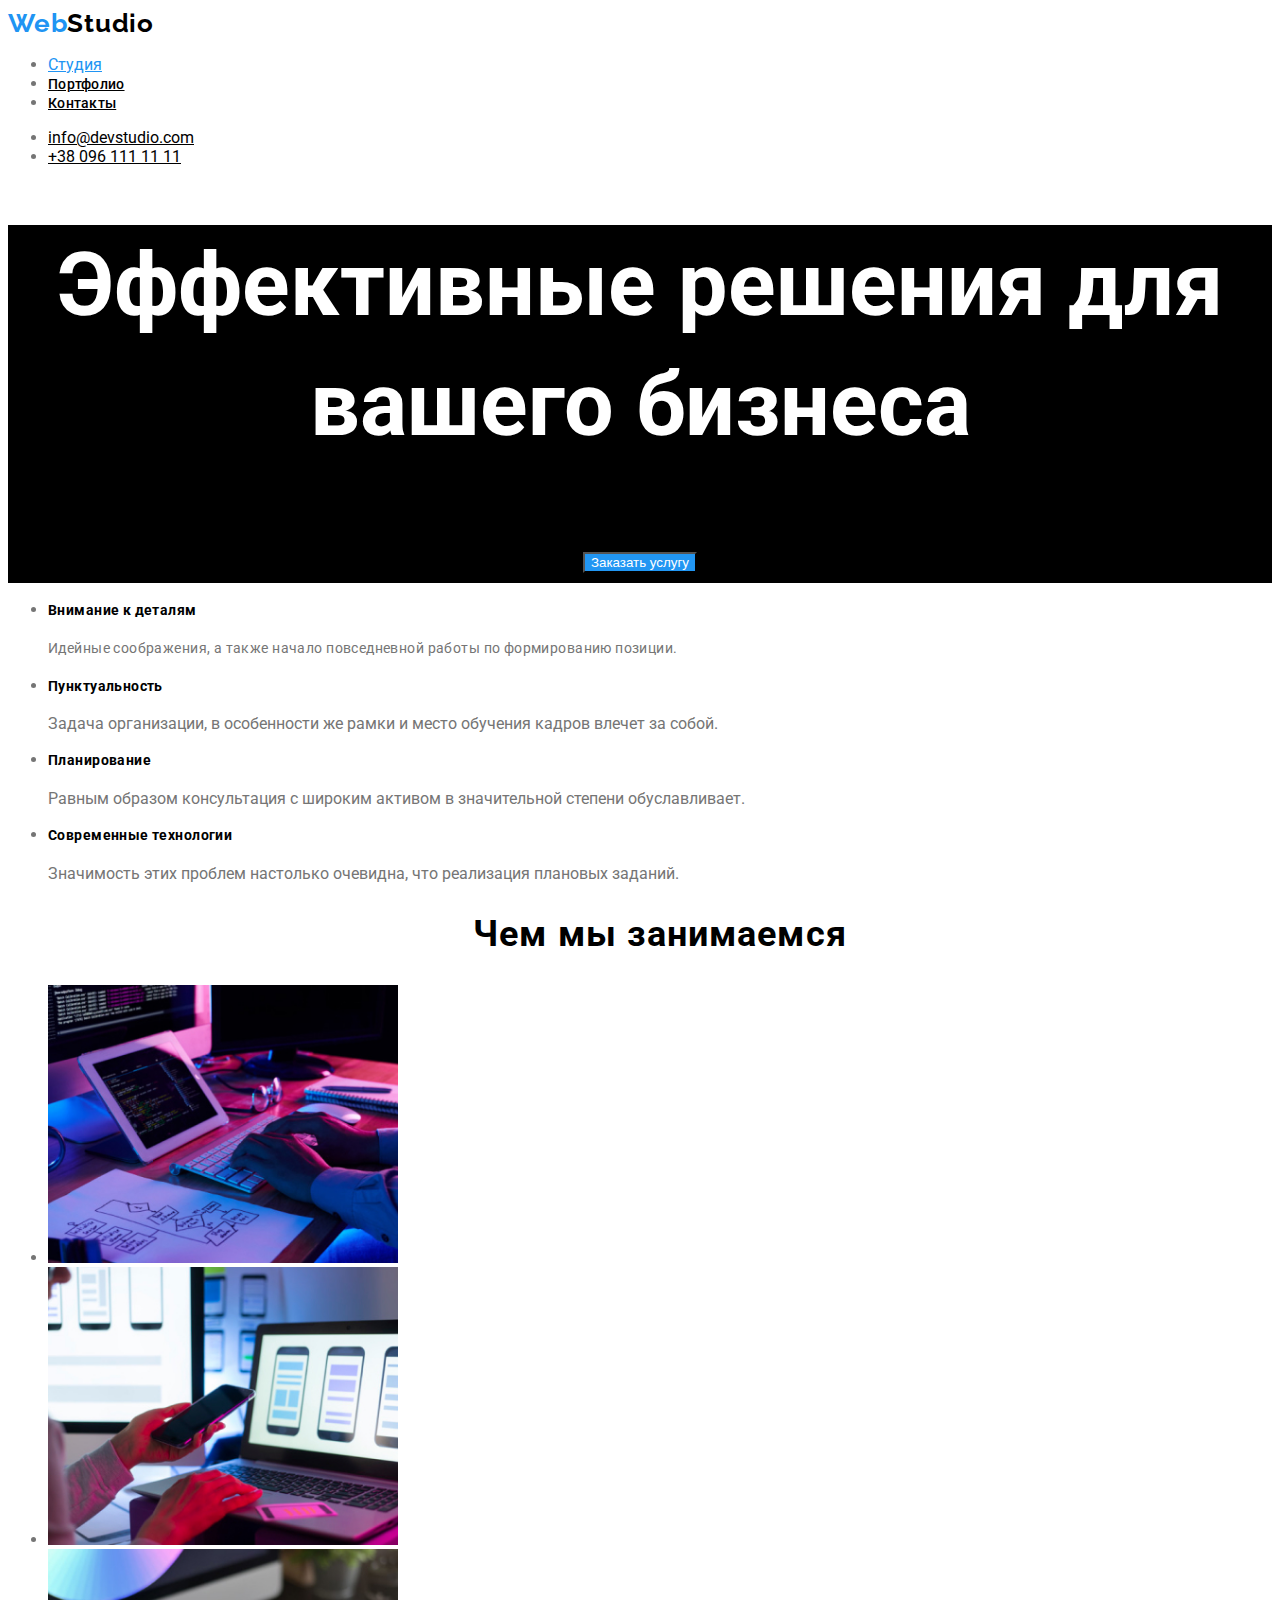
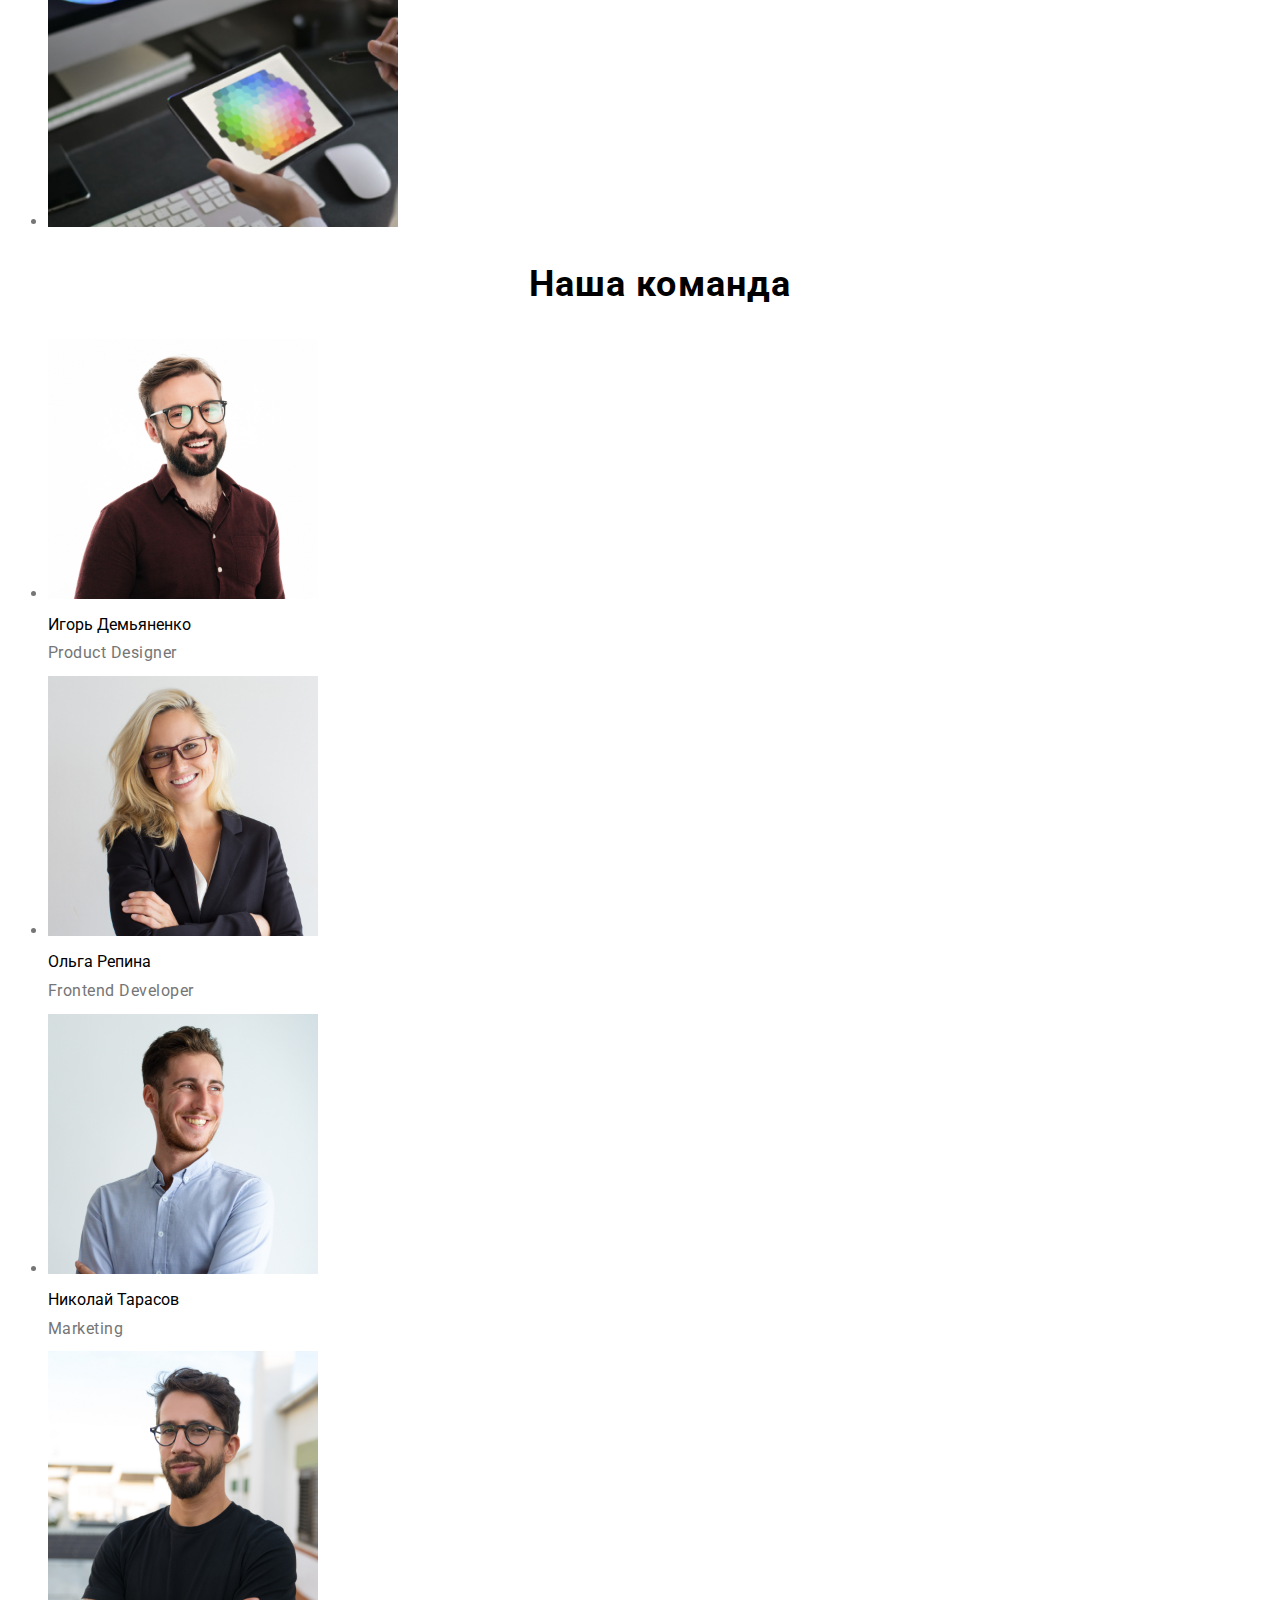
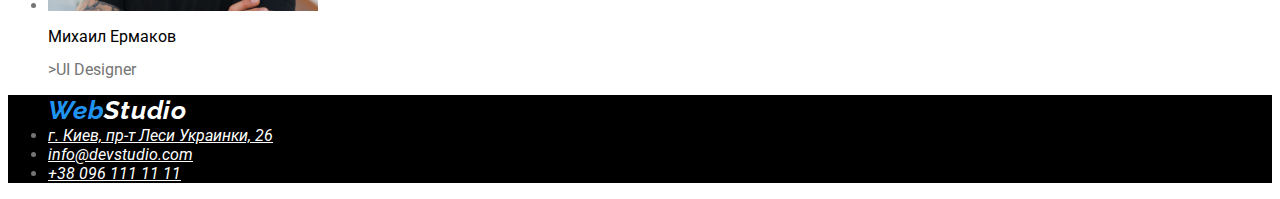
==== index.html @ 0aea4b32 "d2" ====
<!DOCTYPE html>
<html lang="en">
<head>
    <meta charset="UTF-8">
    <meta http-equiv="X-UA-Compatible" content="IE=edge">
    <meta name="viewport" content="width=device-width, initial-scale=1.0">
    <title>Document</title>
    <link rel="preconnect" href="https://fonts.googleapis.com">
<link rel="preconnect" href="https://fonts.gstatic.com" crossorigin>
<link href="https://fonts.googleapis.com/css2?family=Raleway:wght@700&family=Roboto:wght@300;400;500;700;900&display=swap" rel="stylesheet"> 
    <link rel="stylesheet" href="./css/styles.css">
</head>
<body>

    <header> 
  <nav>
    <a  href="WebStudio" class="logo">Web<span class="logo-dark ">Studio</span></a>
    <ul class="menu-nav list">
    <li><a href="./index.html" class=" link menu-nav-link-current">Студия</a></li>   
    <li><a href="./portfolio.html" class=" link menu-nav-link" >Портфолио</a></li> 
    <li><a href="" class=" link menu-nav-link">Контакты</a></li>   
</ul> 
</nav>    
<ul class="menu-int list">
    <li><a href=""class=" link menu-int-link">info@devstudio.com</a></li>
    <li><a href=""class=" link menu-int-link">+38 096 111 11 11</a></li>
</ul>
    </header>
    <main>
    <section class="hero-list">
        <h1 class="hero-title">Эффективные решения для вашего бизнеса</h1>
        <button class="hero-button" type="button" >Заказать услугу </button>
    </section>
    <section class="section"> 
        <ul>
            <li>
            <h3 class="section-title">Внимание к деталям</h3>
            <p class="tekst-title">Идейные соображения, а также начало повседневной работы по формированию позиции.</p>
            </li>
            <li>
            <h3 class="section-title">Пунктуальность</h3>
            <p>Задача организации, в особенности же рамки и место обучения кадров влечет за собой.</p>
            </li>
            <li>
                <h3 class="section-title">Планирование</h3>
                <p>Равным образом консультация с широким активом в значительной степени обуславливает.</p>
            </li>
            <li>
                <h3 class="section-title">Современные технологии</h3>
                <p>Значимость этих проблем настолько очевидна, что реализация плановых заданий.</p>
            </li>
        </ul>

    </section>
    
        <section class="section-robota">
            <ul> 
                <h2 class="section-robota-title">Чем мы занимаемся</h2>
                <li>
                    <img src="./ipg/img1.jpg" alt="печатает код" width="350">
                </li>
                <li>
                    <img src="./ipg/img2.jpg" alt="дизайн моб.приложения" width="350">
                </li>
                <li>
                    <img src="./ipg/img3.jpg" alt="выбор цвета" width="350">
                </li>

           
            </ul>
            
        </section>
           
        </section class="section">
    <ul>
        <h2 class="section-komanda-title">Наша команда</h2>
        <li>
            <img src="./img/img1.jpg" alt="Игорь Демьяненко" width="270">
        <h3 class="section-employees-title">Игорь Демьяненко</h3>
        <p class="employees-tect">Product Designer</p>
        </li>
        <li>
            <img src="./img/img2.jpg" alt="Ольга Репина" width="270">
        <h3 class="section-employees-title">Ольга Репина</h3>
        <p class="employees-tect">Frontend Developer</p>
        </li>
        <li>
            <img src="./img/img3.jpg" alt="Николай Тарасов" width="270">
        <h3 class="section-employees-title">Николай Тарасов</h3>
        <p class="employees-tect">Marketing</p>
        </li>
        <li>
            <img src="./img/img4.jpg" alt="Михаил Ермаков" width="270">
        <h3 class="section-employees-title">Михаил Ермаков</h3>
        <p class="employees-tect"></p>>UI Designer</p>
        </li>
    </ul>
</section>
</main>
<footer>
<address>
<ul class="contact">
    <a  href="WebStudio" class="contact-logo">Web<span class="contact-logo-dark ">Studio</span></a>
    <li><a class="contact-link" href="">г. Киев, пр-т Леси Украинки, 26</a></li>
    <li><a class="contact-link"  href="">info@devstudio.com</a></li>
    <li><a class="contact-link"  href="">+38 096 111 11 11</a></li>
</ul>
</footer>   
</address>
</body>
</html>
---- css/styles.css ----
:root{
--primary-text-color: #757575;    
--title-text-color: #000000;
--accent-color:hsl(207, 90%, 54%);
}



body {
    background-color: #FFFFFF;
    color: var(--primary-text-color);
    font-family:roboto,sans-serif ;
}

.logo {
text-decoration: none;
font-family: Raleway;
font-weight: 700;
font-size: 26px;
line-height: 1.19;
letter-spacing: 0.03em;
color:var(--accent-color);
}
.logo-dark{
    color: var(--title-text-color)
}
/* навигация */
.menu-nav-link {
    color:var(--title-text-color);
font-weight: 500;
font-size: 14px;
line-height: 1.14;
letter-spacing: 0.02em;

}
.menu-nav-link:hover,
.menu-nav-link:focus {
    color:var(--accent-color);
}
.menu-nav-link-current {
 color:var(--accent-color)
}
.menu-int-link {
    color:var(--title-text-color);
}
.menu-int-link:hover,
.menu-int-link:focus {
    color:var(--accent-color);
}
/* hero */
.hero-list{
background-color:var(--title-text-color);
color: white;
font-weight: 900;
font-size: 44px;
line-height: 1.36;
text-align: center;

}
.hero-title{
color :white;
}
/* section */
.section-title{
    color: var(--title-text-color);
font-weight: 700;
font-size: 14px;
line-height: 1.7;
letter-spacing: 0.03em;

}
.tekst-title {
    font-weight: 400;
    font-size: 14px;
    line-height: 1.7;
    letter-spacing: 0.03em;
}
.section-robota-title{
color: var(--title-text-color);
font-weight: 700;
font-size: 36px;
line-height: 1.33x;
text-align: center;
letter-spacing: 0.03em;
}
.section-komanda-title{
 color: var(--title-text-color);
font-weight: 700;
font-size: 36px;
line-height: 1.33;
text-align: center;
letter-spacing: 0.03em;   
}
.section-employees-title{
color: var(--title-text-color); 
font-weight: 400;
font-size: 16px;
line-height: 0.8;
letter-spacing: 0.03
}
.employees-tect{
    font-weight: 400;
    font-size: 16px;
    line-height: 0.8;
    letter-spacing: 0.03em;    
}
/* button */
.hero-button{
 background-color:#2196F3 ;
 color: white; 
}
.hero-button:focus{
color:#2196F3;
background-color:white;
border-color: white;
} 
.contact{
background-color:var(--title-text-color)
}
.contact-link{
color:white ;
}
.contact-logo {
    text-decoration: none;
    font-family: Raleway;
    font-weight: bold;
    font-size: 26px;
    line-height: 31px;
    letter-spacing: 0.03em;
    color:var(--accent-color);
    }
    .contact-logo-dark{
     color:white;
    }

    /* portfolio */
    /* button */
.filter-button{
  background-color:#FFFFFF;;
  color: #2196F3;
 }
.filter-button:focus,
.filter-button:hover{
  color:white;
  background-color:blue;
  border-color: blue;
 }
 /* section filter */
.filter-title {
color: var(--title-text-color);
font-weight: 700;
font-size: 18px;
line-height: 2;
letter-spacing: 0.06em;
}
.filter-tekct-title{
    font-weight: 400;
    font-size: 16px;
    line-height: 1.8;
    letter-spacing: 0.03em;   
}
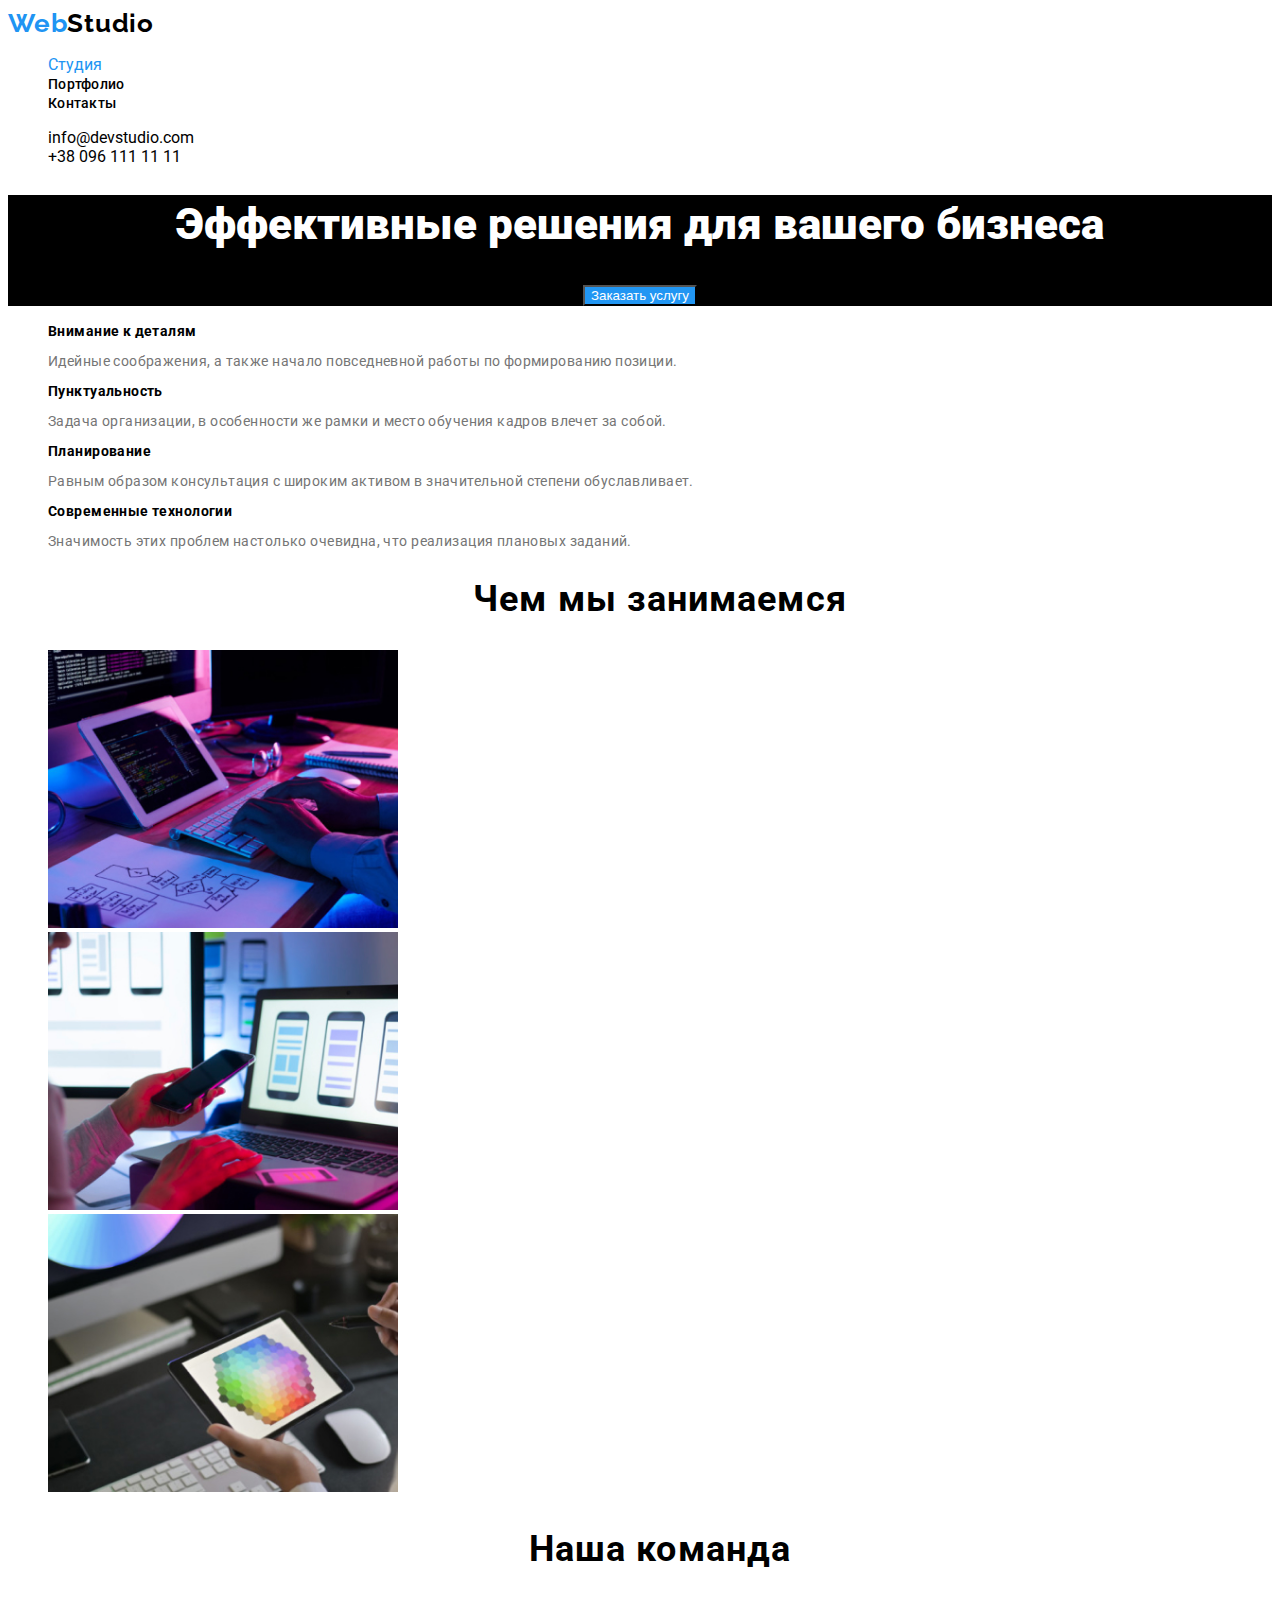
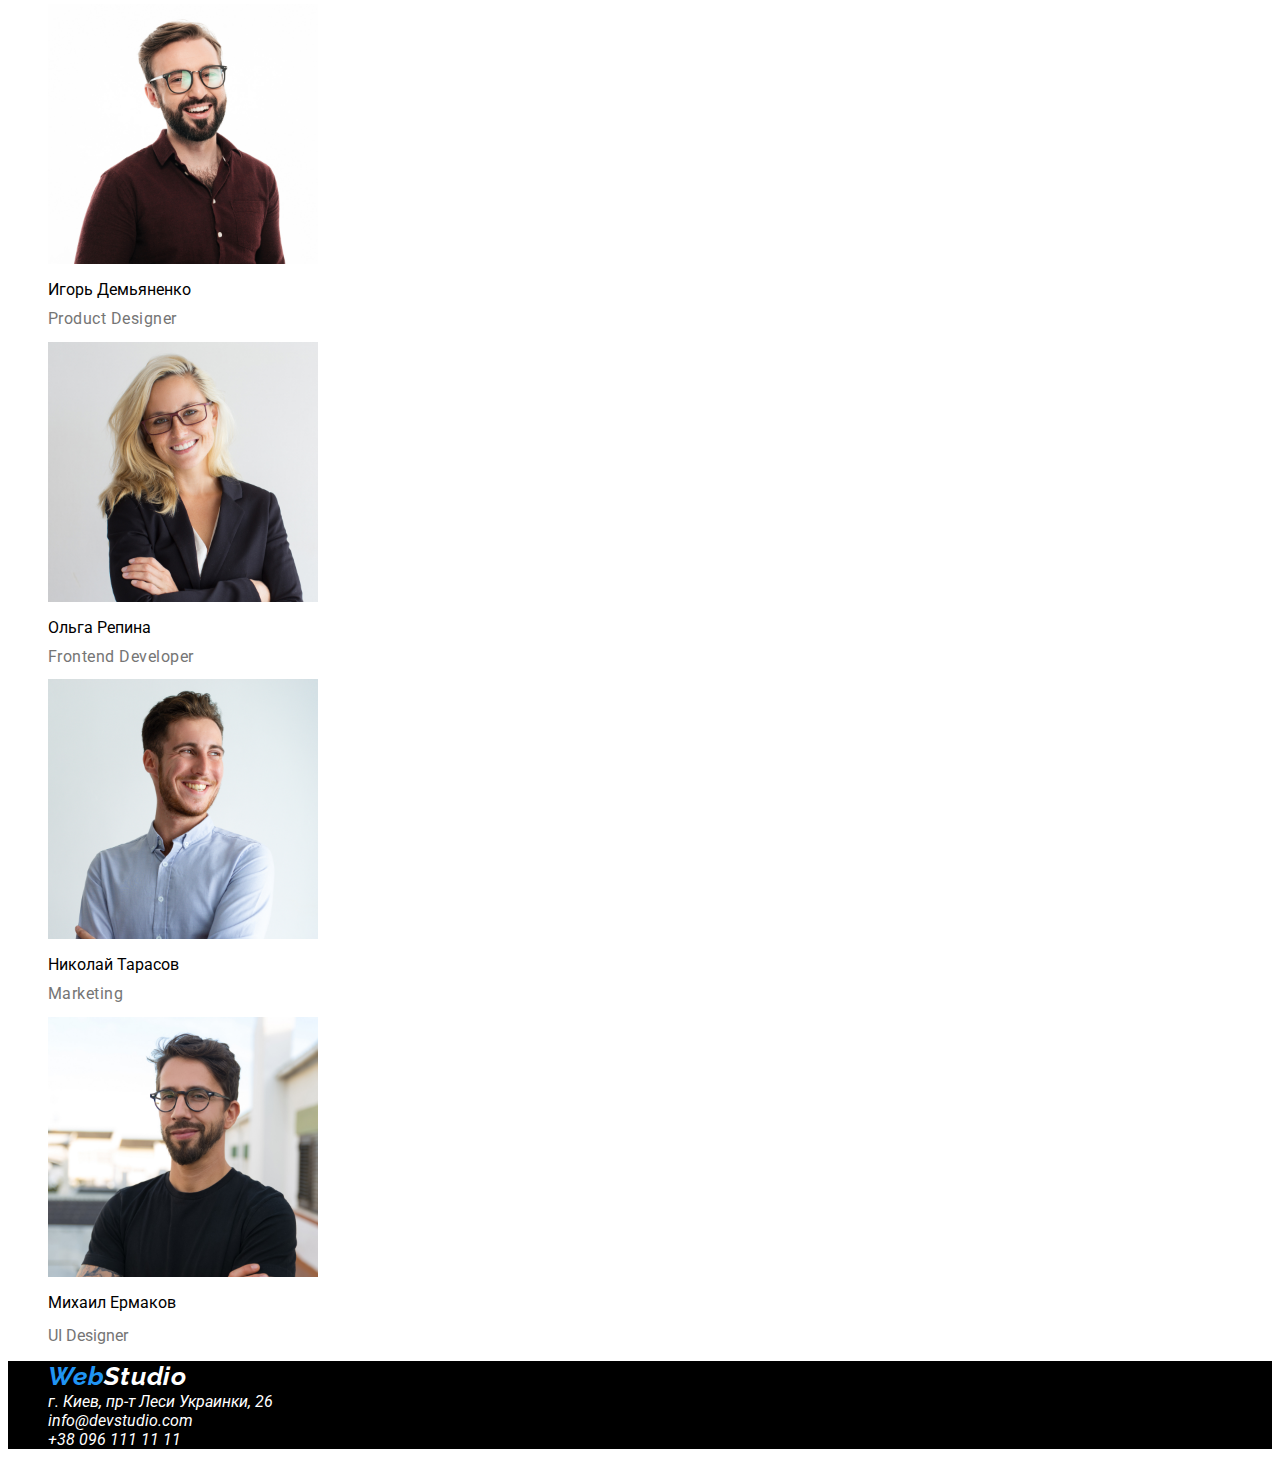
==== commit eac59b8c: "lp" ====
--- a/index.html
+++ b/index.html
@@ -32,29 +32,29 @@
         <button class="hero-button" type="button" >Заказать услугу </button>
     </section>
     <section class="section"> 
-        <ul>
+        <ul class="list">
             <li>
             <h3 class="section-title">Внимание к деталям</h3>
             <p class="tekst-title">Идейные соображения, а также начало повседневной работы по формированию позиции.</p>
             </li>
             <li>
             <h3 class="section-title">Пунктуальность</h3>
-            <p>Задача организации, в особенности же рамки и место обучения кадров влечет за собой.</p>
+            <p class="tekst-title">Задача организации, в особенности же рамки и место обучения кадров влечет за собой.</p>
             </li>
             <li>
                 <h3 class="section-title">Планирование</h3>
-                <p>Равным образом консультация с широким активом в значительной степени обуславливает.</p>
+                <p class="tekst-title">Равным образом консультация с широким активом в значительной степени обуславливает.</p>
             </li>
             <li>
                 <h3 class="section-title">Современные технологии</h3>
-                <p>Значимость этих проблем настолько очевидна, что реализация плановых заданий.</p>
+                <p class="tekst-title">Значимость этих проблем настолько очевидна, что реализация плановых заданий.</p>
             </li>
         </ul>
 
     </section>
     
         <section class="section-robota">
-            <ul> 
+            <ul class="list"> 
                 <h2 class="section-robota-title">Чем мы занимаемся</h2>
                 <li>
                     <img src="./ipg/img1.jpg" alt="печатает код" width="350">
@@ -72,7 +72,7 @@
         </section>
            
         </section class="section">
-    <ul>
+    <ul class="list">
         <h2 class="section-komanda-title">Наша команда</h2>
         <li>
             <img src="./img/img1.jpg" alt="Игорь Демьяненко" width="270">
@@ -92,14 +92,14 @@
         <li>
             <img src="./img/img4.jpg" alt="Михаил Ермаков" width="270">
         <h3 class="section-employees-title">Михаил Ермаков</h3>
-        <p class="employees-tect"></p>>UI Designer</p>
+        <p class="employees-tect"></p>UI Designer</p>
         </li>
     </ul>
 </section>
 </main>
 <footer>
 <address>
-<ul class="contact">
+<ul class="contact list">
     <a  href="WebStudio" class="contact-logo">Web<span class="contact-logo-dark ">Studio</span></a>
     <li><a class="contact-link" href="">г. Киев, пр-т Леси Украинки, 26</a></li>
     <li><a class="contact-link"  href="">info@devstudio.com</a></li>
--- a/css/styles.css
+++ b/css/styles.css
@@ -3,7 +3,13 @@
 --title-text-color: #000000;
 --accent-color:hsl(207, 90%, 54%);
 }
-
+.list{
+list-style: none;
+}
+.link{
+    text-decoration: none;
+}
+   
 
 
 body {
@@ -48,13 +54,18 @@
     color:var(--accent-color);
 }
 /* hero */
+.hero-title{
+    color: white;
+    font-weight: 900;
+    font-size: 44px;
+    line-height: 1.36;
+    text-align: center;
+
+}
 .hero-list{
 background-color:var(--title-text-color);
-color: white;
-font-weight: 900;
-font-size: 44px;
-line-height: 1.36;
 text-align: center;
+
 
 }
 .hero-title{
@@ -62,18 +73,18 @@
 }
 /* section */
 .section-title{
-    color: var(--title-text-color);
+ color: var(--title-text-color);
 font-weight: 700;
 font-size: 14px;
-line-height: 1.7;
+line-height: 1.3;
 letter-spacing: 0.03em;
 
 }
 .tekst-title {
-    font-weight: 400;
-    font-size: 14px;
-    line-height: 1.7;
-    letter-spacing: 0.03em;
+font-weight: 400;
+font-size: 14px;
+line-height: 1;
+letter-spacing: 0.03em;
 }
 .section-robota-title{
 color: var(--title-text-color);
@@ -108,6 +119,7 @@
 .hero-button{
  background-color:#2196F3 ;
  color: white; 
+ 
 }
 .hero-button:focus{
 color:#2196F3;
@@ -119,6 +131,7 @@
 }
 .contact-link{
 color:white ;
+text-decoration: none;
 }
 .contact-logo {
     text-decoration: none;
@@ -134,10 +147,16 @@
     }
 
     /* portfolio */
+    .filter-list{
+        list-style: none;
+        text-align: center;
+
+    }
     /* button */
 .filter-button{
   background-color:#FFFFFF;;
   color: #2196F3;
+  text-align: center;
  }
 .filter-button:focus,
 .filter-button:hover{
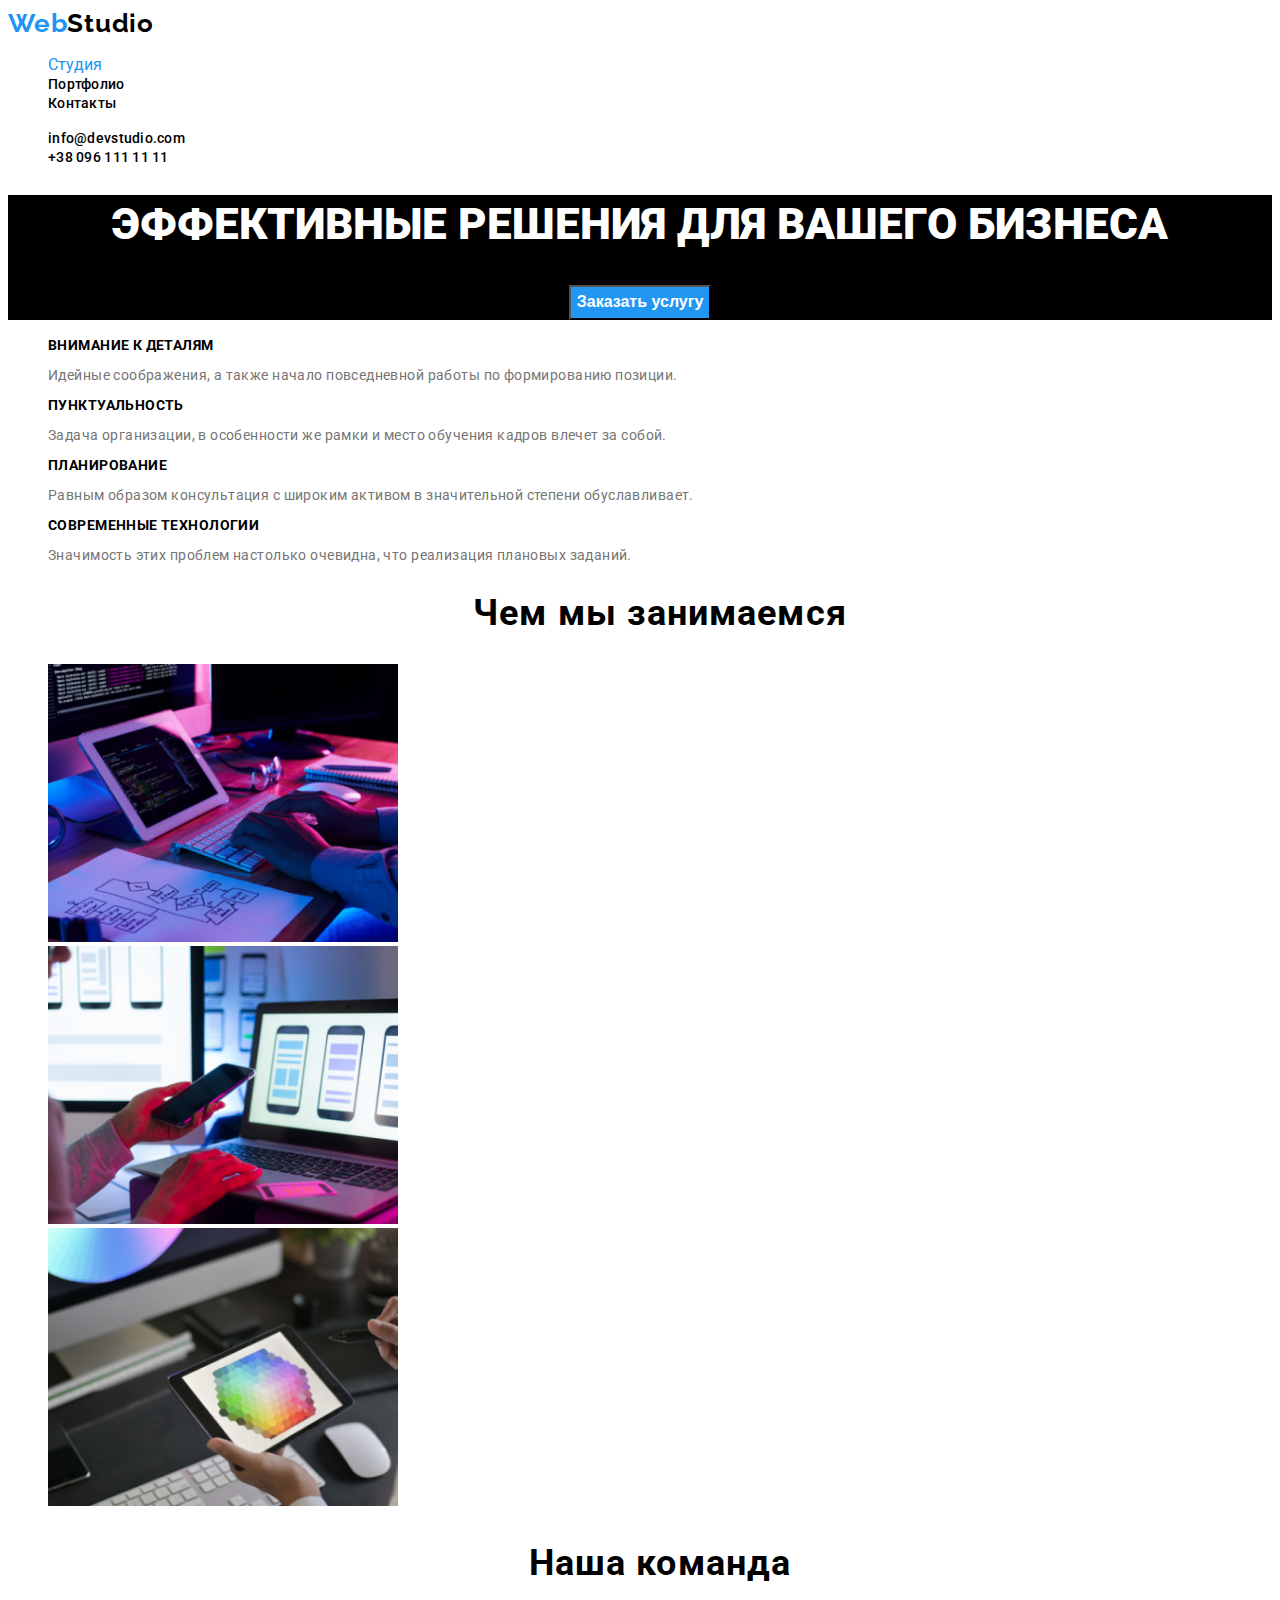
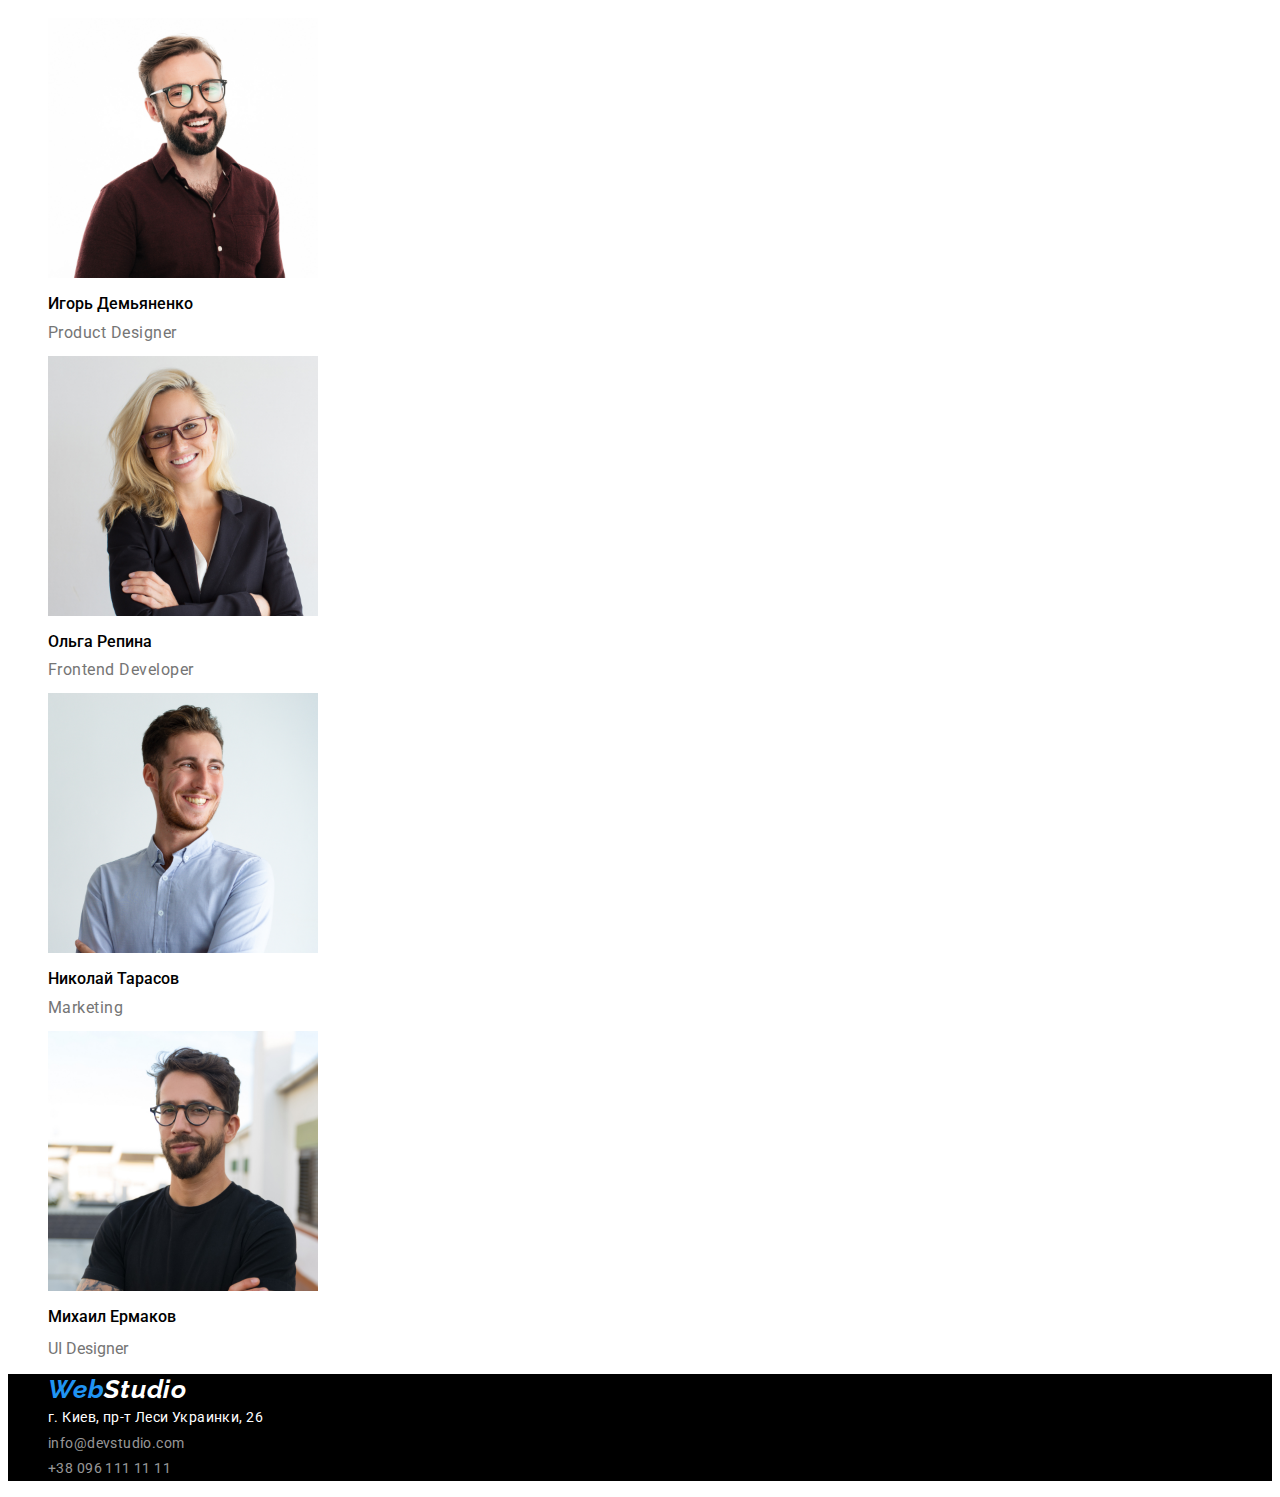
==== commit 31f8b3c7: "l3" ====
--- a/index.html
+++ b/index.html
@@ -101,7 +101,7 @@
 <address>
 <ul class="contact list">
     <a  href="WebStudio" class="contact-logo">Web<span class="contact-logo-dark ">Studio</span></a>
-    <li><a class="contact-link" href="">г. Киев, пр-т Леси Украинки, 26</a></li>
+    <li><a class="contact-address-link" href="">г. Киев, пр-т Леси Украинки, 26</a></li>
     <li><a class="contact-link"  href="">info@devstudio.com</a></li>
     <li><a class="contact-link"  href="">+38 096 111 11 11</a></li>
 </ul>
--- a/css/styles.css
+++ b/css/styles.css
@@ -32,7 +32,7 @@
 }
 /* навигация */
 .menu-nav-link {
-    color:var(--title-text-color);
+color:var(--title-text-color);
 font-weight: 500;
 font-size: 14px;
 line-height: 1.14;
@@ -47,7 +47,11 @@
  color:var(--accent-color)
 }
 .menu-int-link {
-    color:var(--title-text-color);
+color:var(--title-text-color);
+font-weight: 500;
+font-size: 14px;
+line-height: 1.14;
+letter-spacing: 0.02em;
 }
 .menu-int-link:hover,
 .menu-int-link:focus {
@@ -60,6 +64,7 @@
     font-size: 44px;
     line-height: 1.36;
     text-align: center;
+    text-transform: uppercase;
 
 }
 .hero-list{
@@ -78,6 +83,7 @@
 font-size: 14px;
 line-height: 1.3;
 letter-spacing: 0.03em;
+text-transform: uppercase;
 
 }
 .tekst-title {
@@ -104,7 +110,7 @@
 }
 .section-employees-title{
 color: var(--title-text-color); 
-font-weight: 400;
+font-weight: 500;
 font-size: 16px;
 line-height: 0.8;
 letter-spacing: 0.03
@@ -118,7 +124,10 @@
 /* button */
 .hero-button{
  background-color:#2196F3 ;
- color: white; 
+ color: white;
+ font-weight: 700;
+font-size: 16px;
+line-height: 1.8; 
  
 }
 .hero-button:focus{
@@ -127,16 +136,32 @@
 border-color: white;
 } 
 .contact{
-background-color:var(--title-text-color)
+background-color:var(--title-text-color);
+text-decoration: none;
+}
+
+.contact-address-link{
+color:white ;
+font-weight:400;
+font-size: 14px;
+line-height: 1.8;
+letter-spacing: 0.03em;
+text-decoration: none;
+font-style:normal;
 }
 .contact-link{
-color:white ;
-text-decoration: none;
-}
+font-weight:400;
+font-size: 14px;
+line-height: 1.8;
+letter-spacing: 0.03em;
+color: rgb(255, 255, 255,0.6);
+text-decoration: none;
+font-style:normal;
+    }
 .contact-logo {
     text-decoration: none;
     font-family: Raleway;
-    font-weight: bold;
+    font-weight:700;
     font-size: 26px;
     line-height: 31px;
     letter-spacing: 0.03em;
@@ -149,13 +174,14 @@
     /* portfolio */
     .filter-list{
         list-style: none;
-        text-align: center;
-
-    }
-    /* button */
+}
+     /* button */
 .filter-button{
   background-color:#FFFFFF;;
-  color: #2196F3;
+  color: black;
+font-weight: 500;
+font-size: 16px;
+line-height: 1.6;
   text-align: center;
  }
 .filter-button:focus,
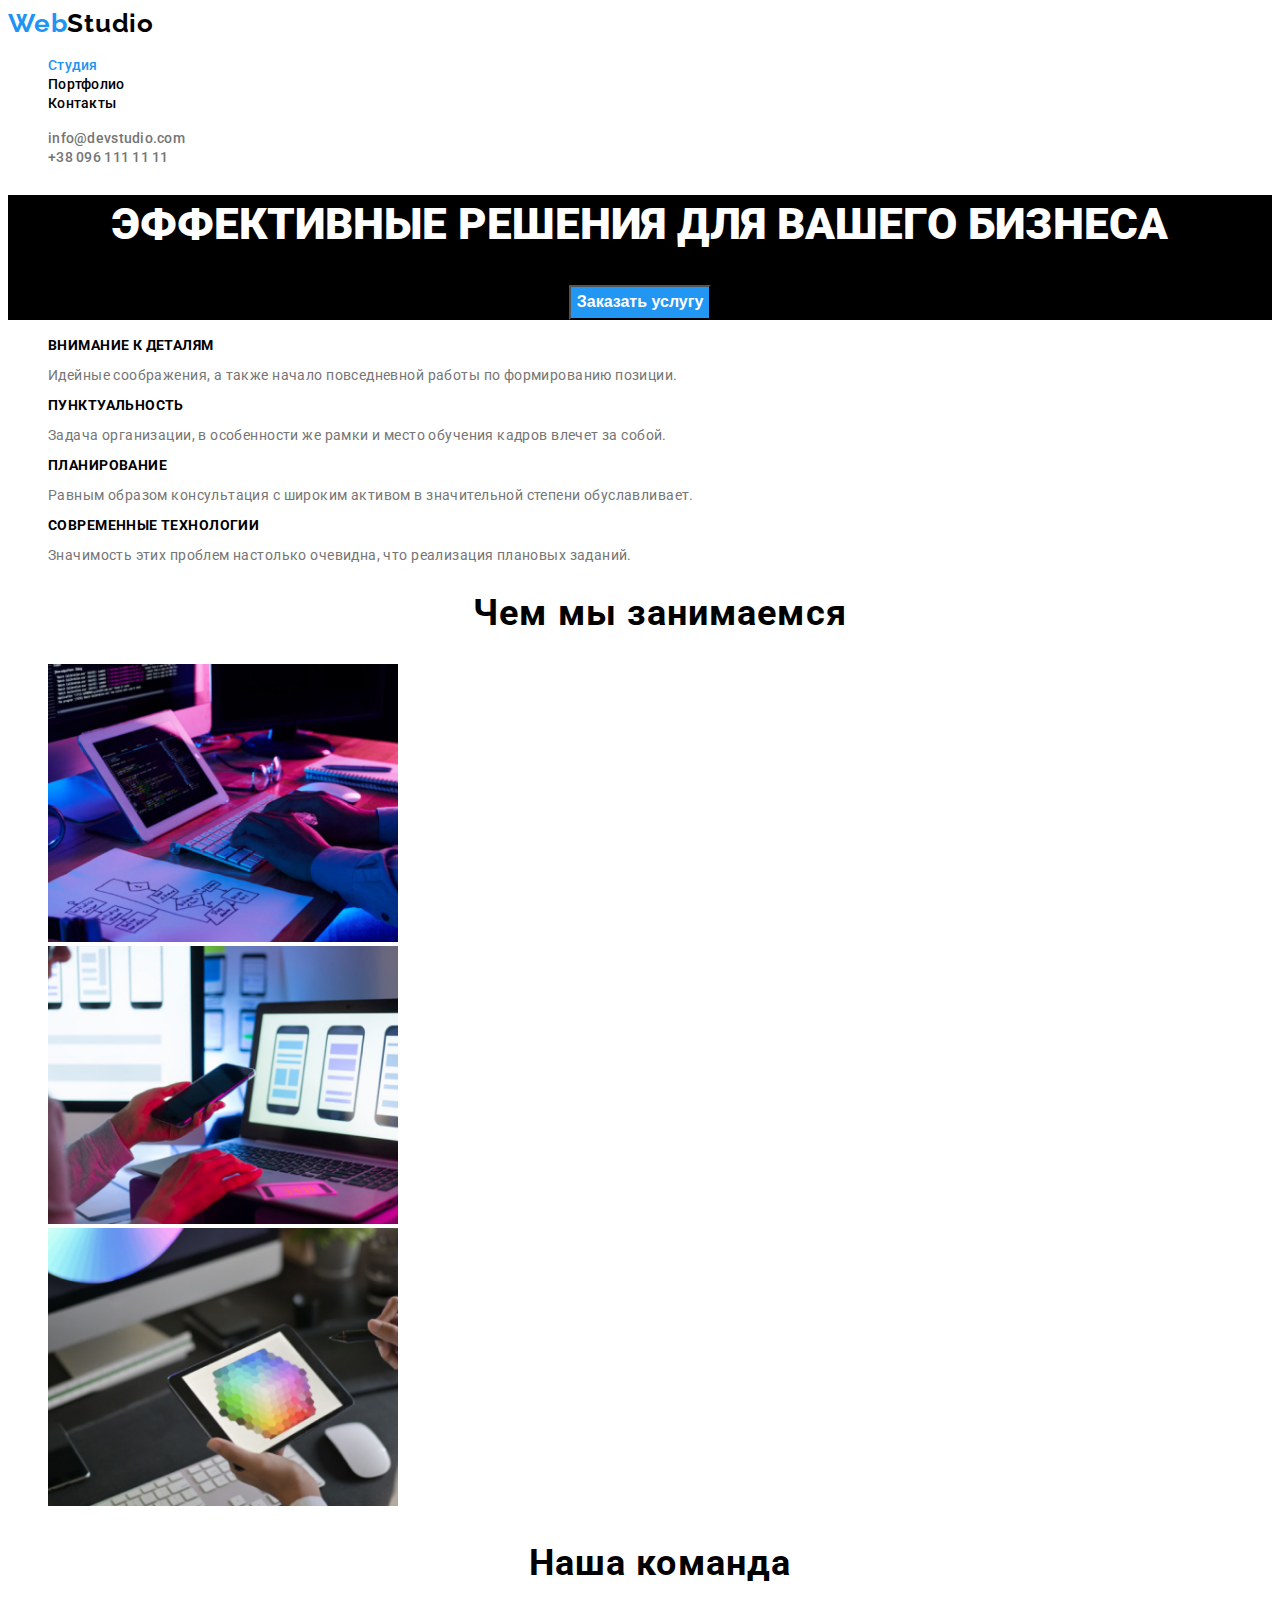
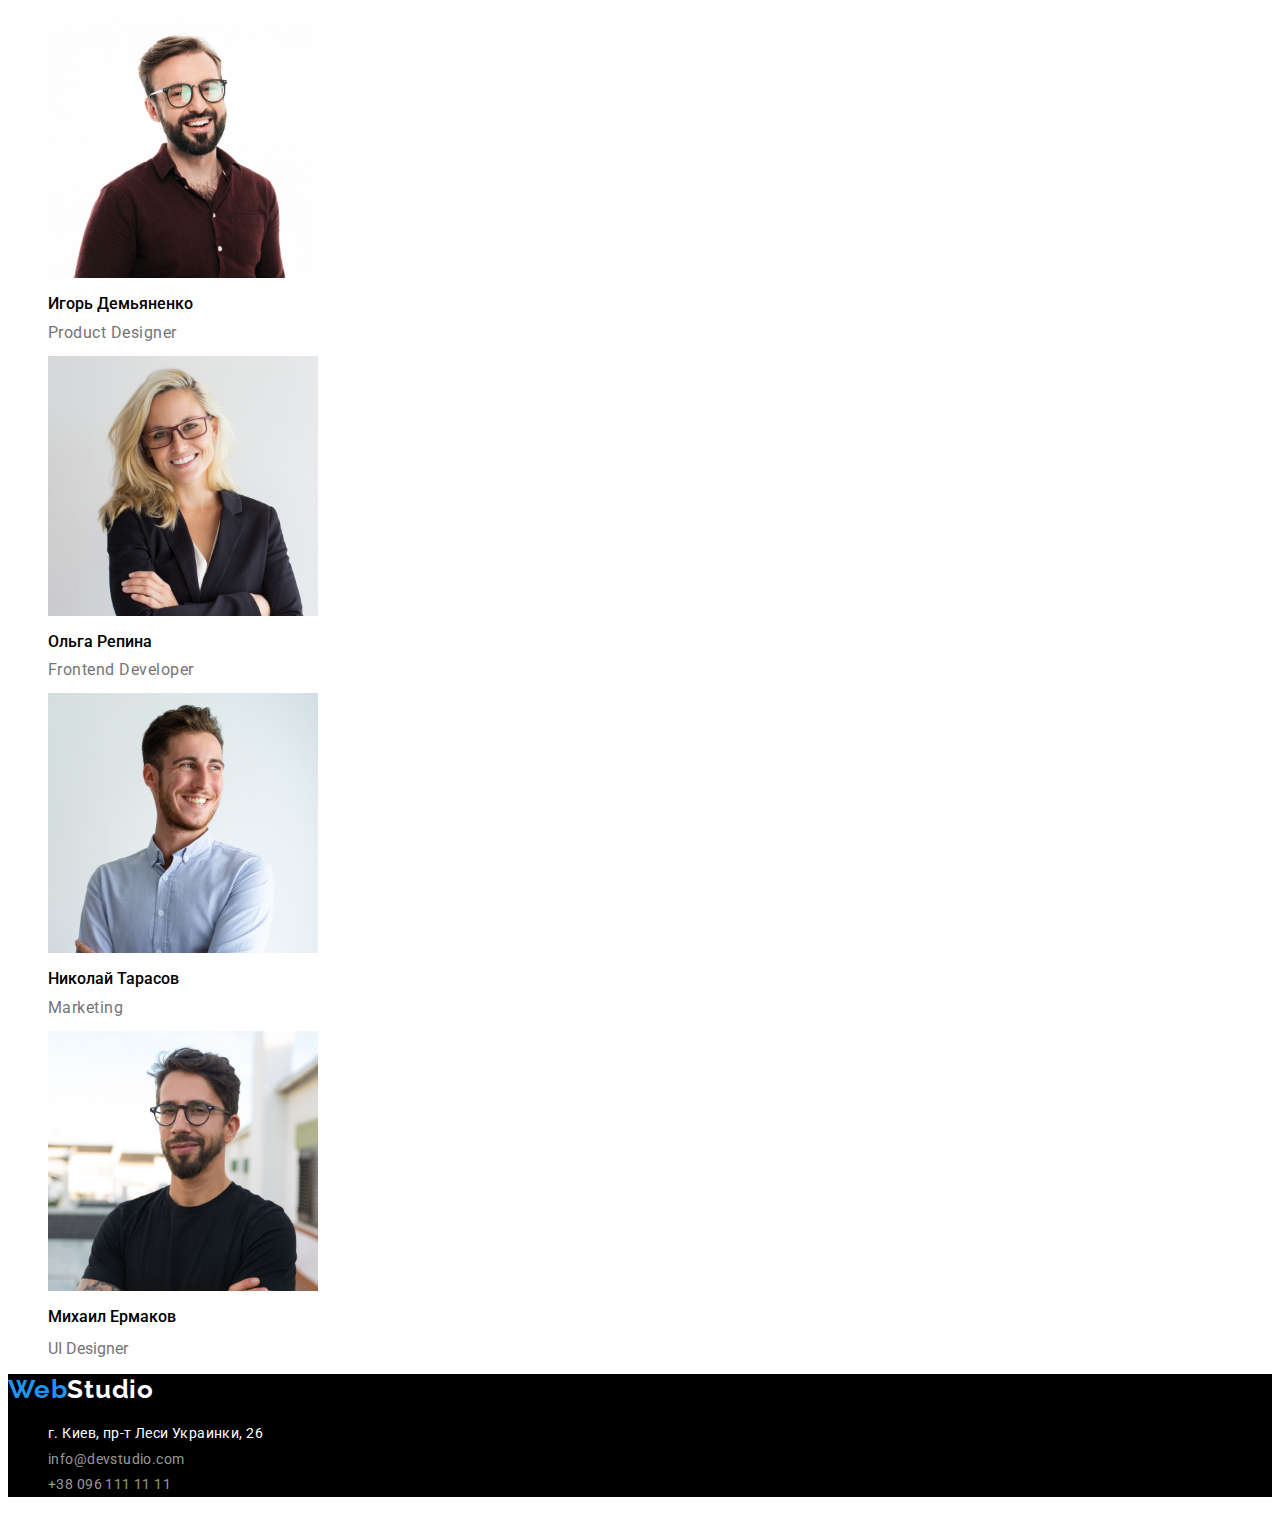
==== commit 4e2ab871: "lz" ====
--- a/index.html
+++ b/index.html
@@ -16,7 +16,7 @@
   <nav>
     <a  href="WebStudio" class="logo">Web<span class="logo-dark ">Studio</span></a>
     <ul class="menu-nav list">
-    <li><a href="./index.html" class=" link menu-nav-link-current">Студия</a></li>   
+    <li><a href="./index.html" class=" link menu-nav-link current">Студия</a></li>   
     <li><a href="./portfolio.html" class=" link menu-nav-link" >Портфолио</a></li> 
     <li><a href="" class=" link menu-nav-link">Контакты</a></li>   
 </ul> 
@@ -97,10 +97,10 @@
     </ul>
 </section>
 </main>
-<footer>
+<footer class="podval" >
+    <a  href="WebStudio" class="contact-logo">Web<span class="contact-logo-dark ">Studio</span></a>
 <address>
-<ul class="contact list">
-    <a  href="WebStudio" class="contact-logo">Web<span class="contact-logo-dark ">Studio</span></a>
+<ul class="contact list"> 
     <li><a class="contact-address-link" href="">г. Киев, пр-т Леси Украинки, 26</a></li>
     <li><a class="contact-link"  href="">info@devstudio.com</a></li>
     <li><a class="contact-link"  href="">+38 096 111 11 11</a></li>
--- a/css/styles.css
+++ b/css/styles.css
@@ -43,11 +43,11 @@
 .menu-nav-link:focus {
     color:var(--accent-color);
 }
-.menu-nav-link-current {
+.menu-nav-link.current {
  color:var(--accent-color)
 }
 .menu-int-link {
-color:var(--title-text-color);
+color:#757575;
 font-weight: 500;
 font-size: 14px;
 line-height: 1.14;
@@ -135,6 +135,10 @@
 background-color:white;
 border-color: white;
 } 
+.podval{
+background-color:var(--title-text-color)
+
+}
 .contact{
 background-color:var(--title-text-color);
 text-decoration: none;
@@ -166,6 +170,8 @@
     line-height: 31px;
     letter-spacing: 0.03em;
     color:var(--accent-color);
+    text-decoration: none;
+    font-style:normal;      
     }
     .contact-logo-dark{
      color:white;
@@ -182,7 +188,7 @@
 font-weight: 500;
 font-size: 16px;
 line-height: 1.6;
-  text-align: center;
+font-family:Roboto ;
  }
 .filter-button:focus,
 .filter-button:hover{
